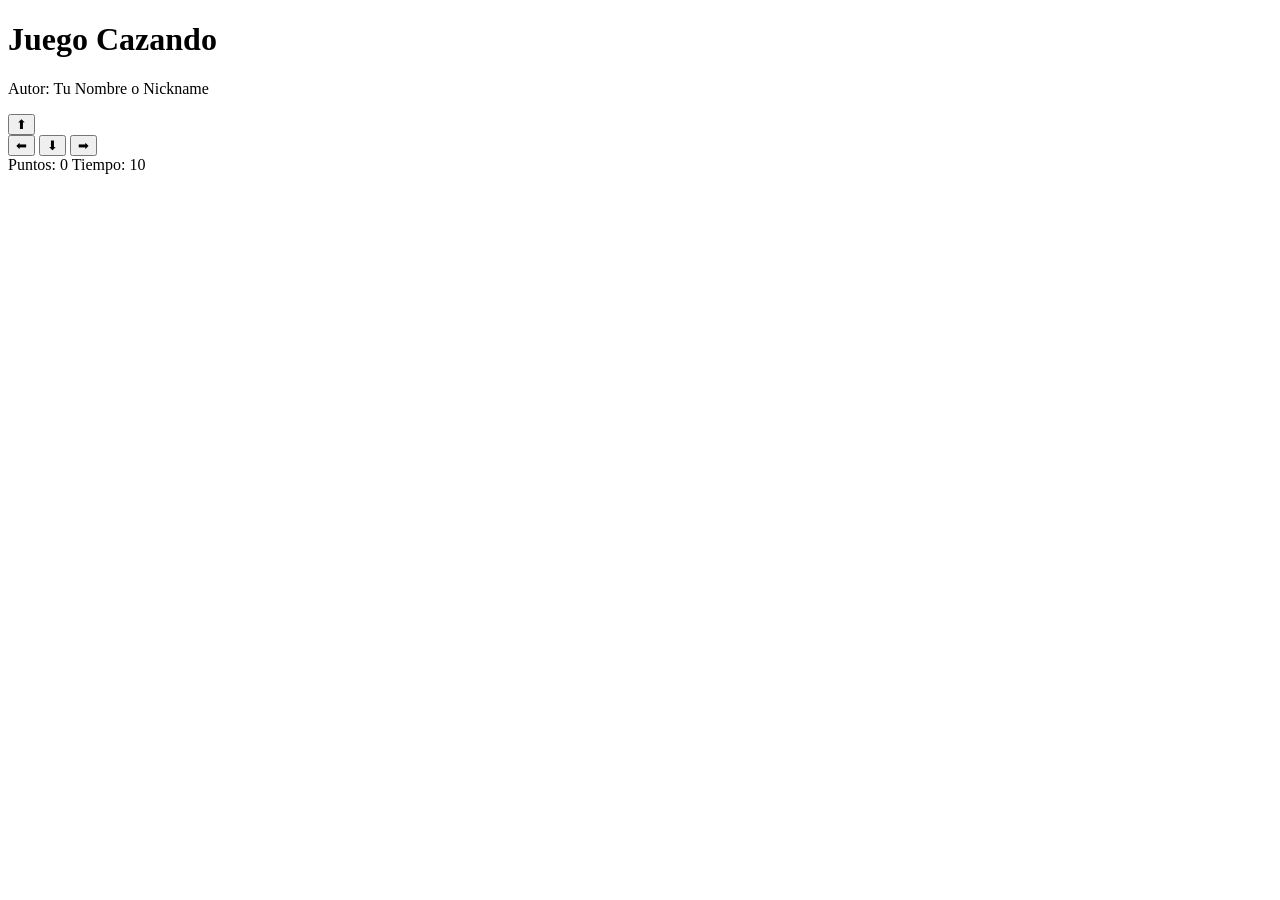
==== cazando.html @ 226f852c "add new files" ====
<!DOCTYPE html>
<html>
<head>
  <title>Juego Cazando</title>

</head>
<body>

  <h1>Juego Cazando</h1>
  <p>Autor: Tu Nombre o Nickname</p>


  <div class="controles">
    <button>⬆</button>
    <br>
    <button>⬅</button>
    <button>⬇</button>
    <button>➡</button>
  </div>


  <div class="panel">
    <span>Puntos: <span id="puntos">0</span></span>
    <span>Tiempo: <span id="tiempo">10</span></span>
  </div>

  <p id="mensaje"></p>


</body>
</html>
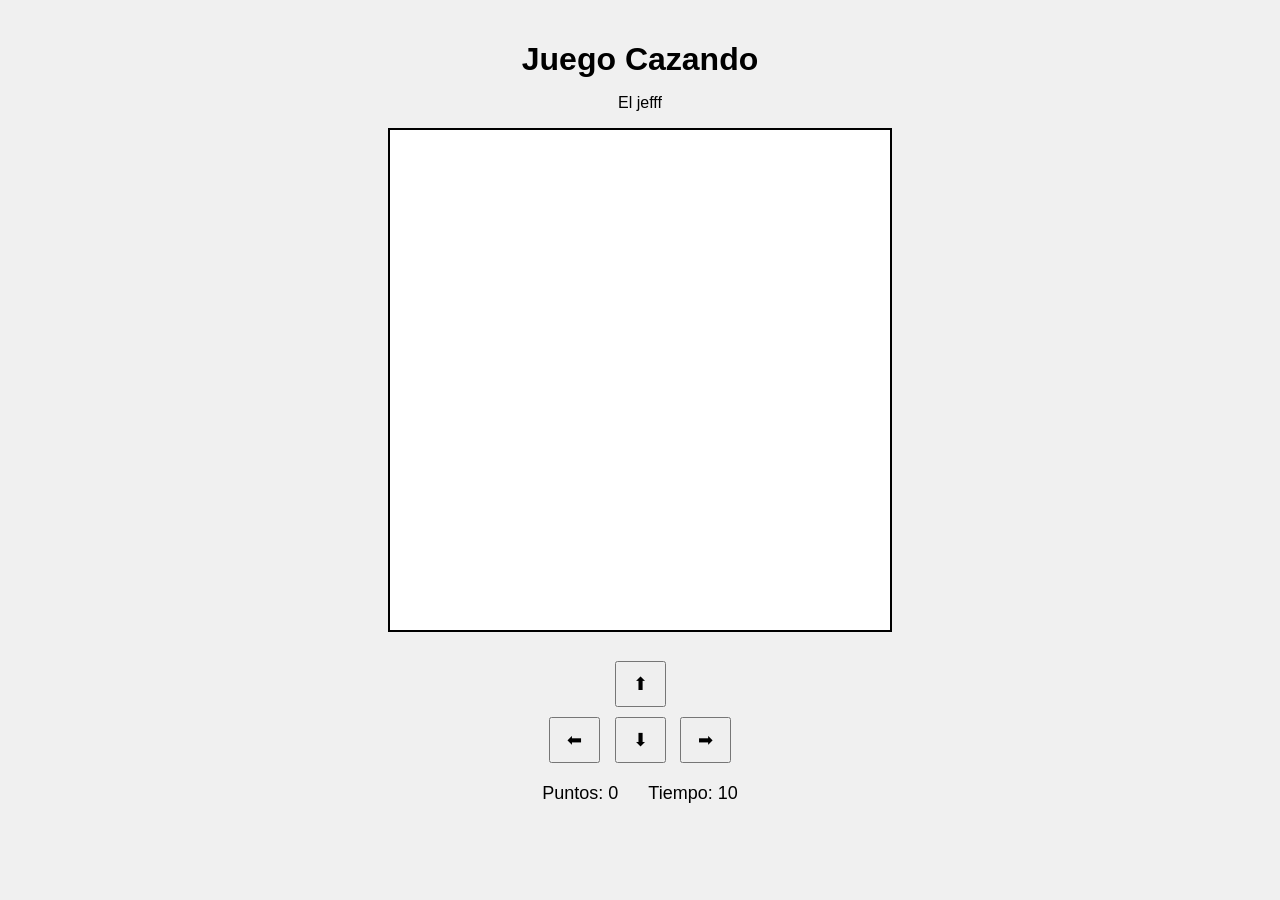
==== commit a6d36552: "feat: define the positions of cat and food" ====
--- a/cazando.html
+++ b/cazando.html
@@ -1,13 +1,16 @@
 <!DOCTYPE html>
 <html>
 <head>
+  <link rel="stylesheet" href="cazando.css" />
   <title>Juego Cazando</title>
-
+    
+    
 </head>
-<body>
+<body onclick="iniciarJuego();">
 
   <h1>Juego Cazando</h1>
-  <p>Autor: Tu Nombre o Nickname</p>
+  <p>El jefff</p>
+  <canvas id="areaJuego" width="500" height="500"></canvas>
 
 
   <div class="controles">
@@ -26,6 +29,7 @@
 
   <p id="mensaje"></p>
 
+ <script src="cazando.js"> </script>
 
 </body>
 </html>
--- a/cazando.css
+++ b/cazando.css
@@ -0,0 +1,42 @@
+body {
+  text-align: center;
+  font-family: Arial, sans-serif;
+  background: #f0f0f0;
+  margin: 0;
+  padding: 20px;
+}
+
+h1 {
+  margin-bottom: 5px;
+}
+
+.panel {
+  margin: 15px 0;
+  font-size: 18px;
+  display: flex;
+  justify-content: center;
+  gap: 30px;
+}
+
+canvas {
+  background: white;
+  border: 2px solid black;
+}
+
+.controles {
+  margin-top: 20px;
+}
+
+button {
+  margin: 5px;
+  padding: 10px 16px;
+  font-size: 18px;
+  cursor: pointer;
+}
+
+#mensaje {
+  font-size: 20px;
+  font-weight: bold;
+  color: darkred;
+  margin-top: 15px;
+}
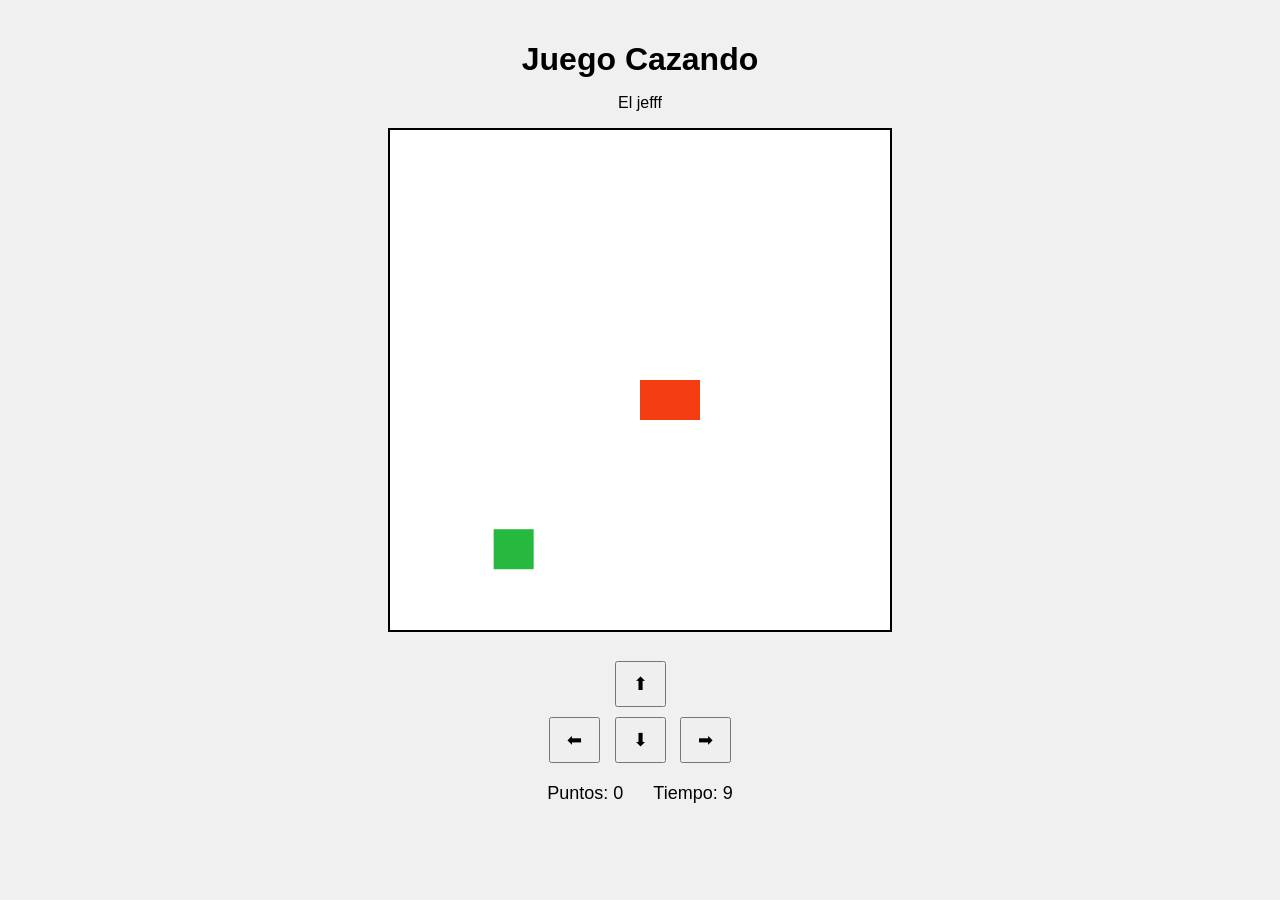
==== commit 87df7e42: "feat: Completion movement,collisions,and Timer" ====
--- a/cazando.html
+++ b/cazando.html
@@ -14,11 +14,11 @@
 
 
   <div class="controles">
-    <button>⬆</button>
+   <button onclick="moverArriba()">⬆</button>
     <br>
-    <button>⬅</button>
-    <button>⬇</button>
-    <button>➡</button>
+    <button onclick="moverIzquierda()">⬅</button>
+    <button onclick="moverAbajo()">⬇</button>
+    <button onclick="moverDerecha()">➡</button>
   </div>
 
 
--- a/cazando.css
+++ b/cazando.css
@@ -16,6 +16,8 @@
   display: flex;
   justify-content: center;
   gap: 30px;
+
+
 }
 
 canvas {
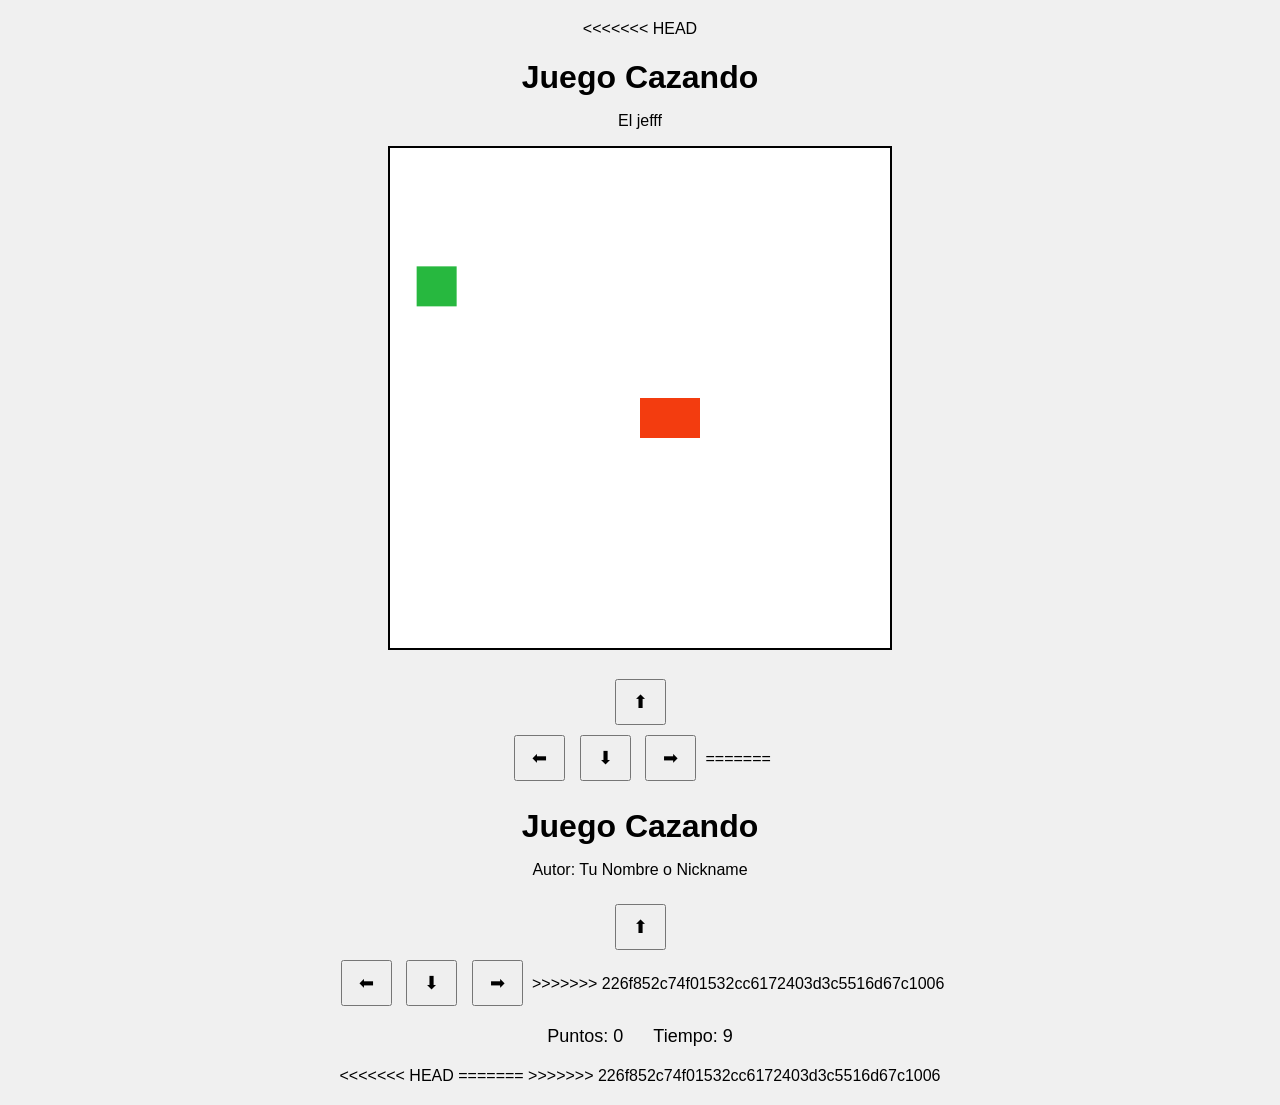
==== commit 4b37f9a0: "feat: Completion movement,collisions,and Timer" ====
--- a/cazando.html
+++ b/cazando.html
@@ -1,6 +1,7 @@
 <!DOCTYPE html>
 <html>
 <head>
+<<<<<<< HEAD
   <link rel="stylesheet" href="cazando.css" />
   <title>Juego Cazando</title>
     
@@ -19,6 +20,23 @@
     <button onclick="moverIzquierda()">⬅</button>
     <button onclick="moverAbajo()">⬇</button>
     <button onclick="moverDerecha()">➡</button>
+=======
+  <title>Juego Cazando</title>
+
+</head>
+<body>
+
+  <h1>Juego Cazando</h1>
+  <p>Autor: Tu Nombre o Nickname</p>
+
+
+  <div class="controles">
+    <button>⬆</button>
+    <br>
+    <button>⬅</button>
+    <button>⬇</button>
+    <button>➡</button>
+>>>>>>> 226f852c74f01532cc6172403d3c5516d67c1006
   </div>
 
 
@@ -29,7 +47,10 @@
 
   <p id="mensaje"></p>
 
+<<<<<<< HEAD
  <script src="cazando.js"> </script>
+=======
+>>>>>>> 226f852c74f01532cc6172403d3c5516d67c1006
 
 </body>
 </html>
--- a/cazando.css
+++ b/cazando.css
@@ -16,8 +16,11 @@
   display: flex;
   justify-content: center;
   gap: 30px;
+<<<<<<< HEAD
 
 
+=======
+>>>>>>> 226f852c74f01532cc6172403d3c5516d67c1006
 }
 
 canvas {
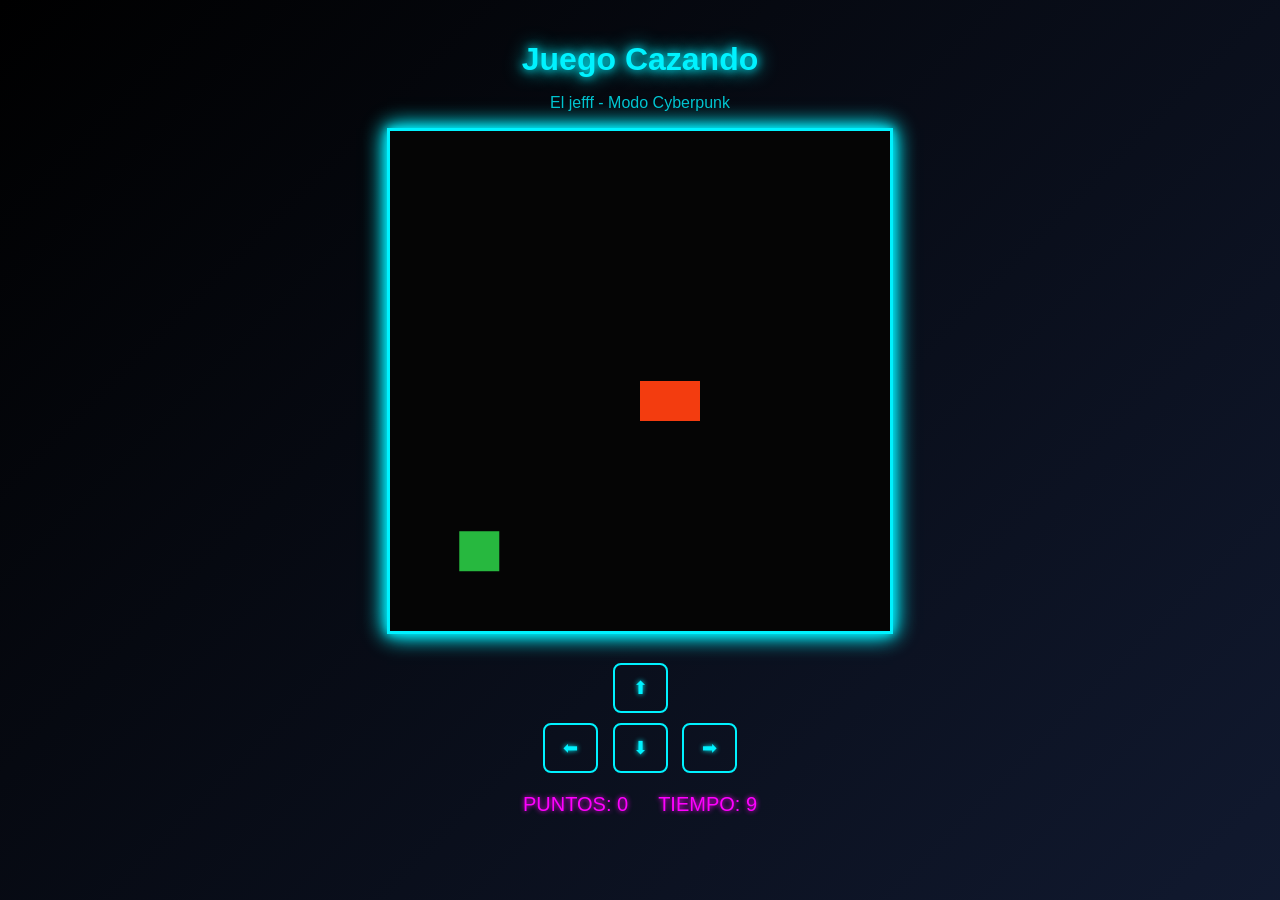
==== commit 3dd2c289: "taller 1 parte 3 cmabio de estilos con ia" ====
--- a/cazando.html
+++ b/cazando.html
@@ -1,56 +1,33 @@
 <!DOCTYPE html>
-<html>
+<html lang="es">
 <head>
-<<<<<<< HEAD
+  <meta charset="UTF-8">
   <link rel="stylesheet" href="cazando.css" />
-  <title>Juego Cazando</title>
-    
-    
+  <title>Juego Cazando - Edición Neón</title>
 </head>
 <body onclick="iniciarJuego();">
 
   <h1>Juego Cazando</h1>
-  <p>El jefff</p>
+  <p style="color: #00f2ff; opacity: 0.8;">El jefff - Modo Cyberpunk</p>
+  
   <canvas id="areaJuego" width="500" height="500"></canvas>
 
-
   <div class="controles">
-   <button onclick="moverArriba()">⬆</button>
+    <button onclick="moverArriba()">⬆</button>
     <br>
     <button onclick="moverIzquierda()">⬅</button>
     <button onclick="moverAbajo()">⬇</button>
     <button onclick="moverDerecha()">➡</button>
-=======
-  <title>Juego Cazando</title>
-
-</head>
-<body>
-
-  <h1>Juego Cazando</h1>
-  <p>Autor: Tu Nombre o Nickname</p>
-
-
-  <div class="controles">
-    <button>⬆</button>
-    <br>
-    <button>⬅</button>
-    <button>⬇</button>
-    <button>➡</button>
->>>>>>> 226f852c74f01532cc6172403d3c5516d67c1006
   </div>
 
-
   <div class="panel">
-    <span>Puntos: <span id="puntos">0</span></span>
-    <span>Tiempo: <span id="tiempo">10</span></span>
+    <span>PUNTOS: <span id="puntos">0</span></span>
+    <span>TIEMPO: <span id="tiempo">10</span></span>
   </div>
 
   <p id="mensaje"></p>
 
-<<<<<<< HEAD
- <script src="cazando.js"> </script>
-=======
->>>>>>> 226f852c74f01532cc6172403d3c5516d67c1006
+  <script src="cazando.js"></script>
 
 </body>
-</html>+</html>
--- a/cazando.css
+++ b/cazando.css
@@ -1,31 +1,45 @@
 body {
   text-align: center;
-  font-family: Arial, sans-serif;
-  background: #f0f0f0;
+  font-family: 'Segoe UI', Tahoma, Geneva, Verdana, sans-serif;
+  /* Fondo oscuro con gradiente animado */
+  background: linear-gradient(-45deg, #0a0a12, #1a1a2e, #16213e, #000000);
+  background-size: 400% 400%;
+  animation: movimientoFondo 15s ease infinite;
   margin: 0;
   padding: 20px;
+  color: #ffffff;
+}
+
+/* Animación del fondo */
+@keyframes movimientoFondo {
+  0% { background-position: 0% 50%; }
+  50% { background-position: 100% 50%; }
+  100% { background-position: 0% 50%; }
 }
 
 h1 {
+  color: #00f2ff;
+  text-shadow: 0 0 10px #00f2ff, 0 0 20px #00f2ff;
   margin-bottom: 5px;
 }
 
 .panel {
   margin: 15px 0;
-  font-size: 18px;
+  font-size: 20px;
   display: flex;
   justify-content: center;
   gap: 30px;
-<<<<<<< HEAD
-
-
-=======
->>>>>>> 226f852c74f01532cc6172403d3c5516d67c1006
+  color: #ff00ff;
+  text-shadow: 0 0 5px #ff00ff;
 }
 
+/* Efecto Neón en el Canvas */
 canvas {
-  background: white;
-  border: 2px solid black;
+  background: #050505;
+  border: 3px solid #00f2ff;
+  box-shadow: 0 0 20px #00f2ff;
+  /* Este filtro hace que el contenido dibujado (gato y comida) también brille */
+  filter: drop-shadow(0 0 5px #00f2ff);
 }
 
 .controles {
@@ -34,14 +48,27 @@
 
 button {
   margin: 5px;
-  padding: 10px 16px;
+  padding: 12px 18px;
   font-size: 18px;
   cursor: pointer;
+  background: transparent;
+  color: #00f2ff;
+  border: 2px solid #00f2ff;
+  border-radius: 8px;
+  transition: all 0.3s;
+  text-shadow: 0 0 5px #00f2ff;
+}
+
+button:hover {
+  background: #00f2ff;
+  color: #000;
+  box-shadow: 0 0 20px #00f2ff;
 }
 
 #mensaje {
-  font-size: 20px;
+  font-size: 24px;
   font-weight: bold;
-  color: darkred;
+  color: #ff0055;
+  text-shadow: 0 0 10px #ff0055;
   margin-top: 15px;
 }
